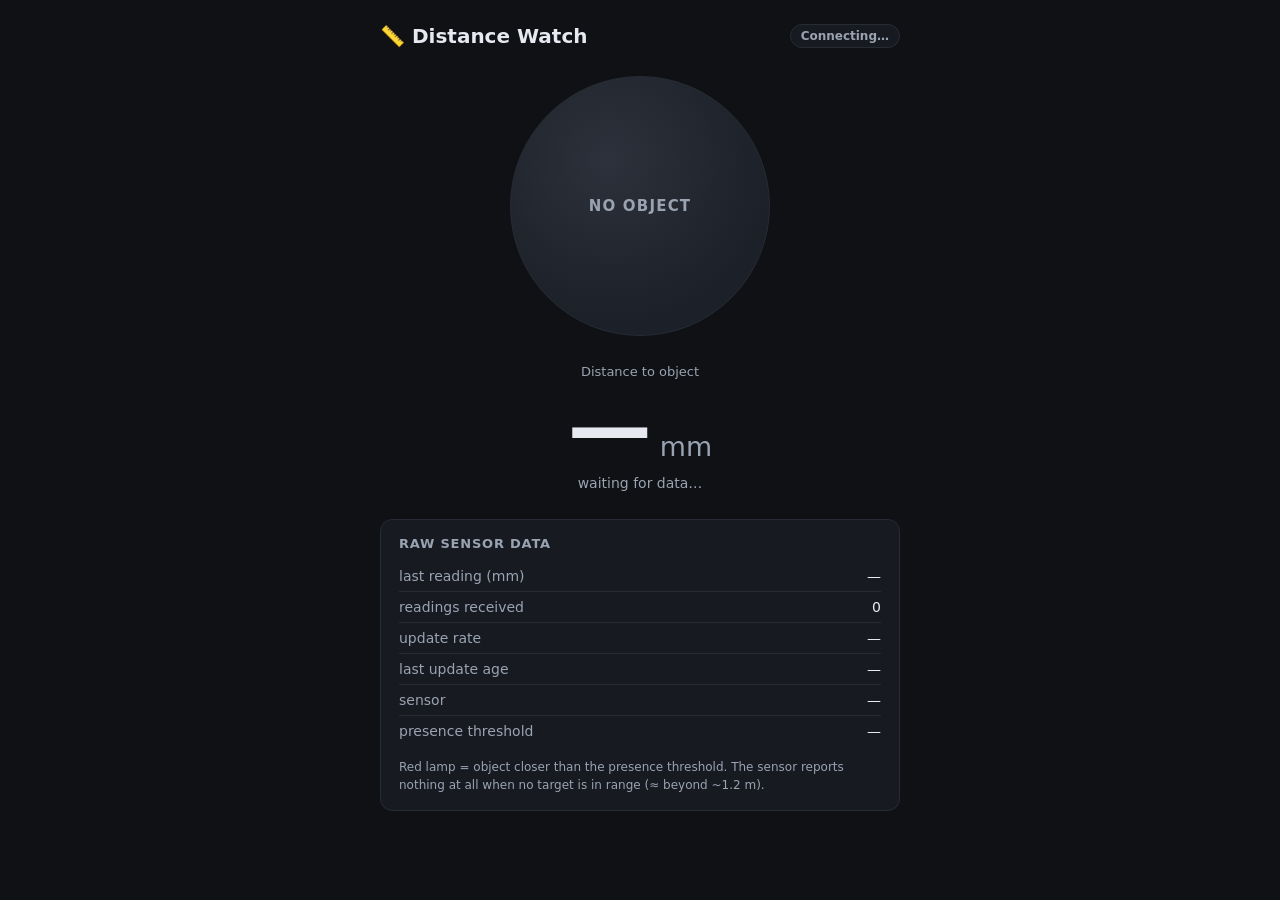
==== distance-watch/assets/index.html @ 2afe76ec "Add distance-watch: Modulino Distance to live web dashboard MCU sketch streams ToF readings over the" ====
<!DOCTYPE html>
<html lang="en">
<head>
  <meta charset="utf-8">
  <meta name="viewport" content="width=device-width, initial-scale=1">
  <title>Distance Watch</title>
  <link rel="stylesheet" href="style.css">
</head>
<body>
  <main>
    <header>
      <h1>&#128207; Distance Watch</h1>
      <span id="conn" class="pill">Connecting&hellip;</span>
    </header>

    <section class="lamp-wrap">
      <div id="lamp" class="lamp" role="status">
        <span id="lamp-label">NO OBJECT</span>
      </div>
    </section>

    <section class="stat">
      <div class="stat-label">Distance to object</div>
      <div class="stat-value"><span id="mm">&mdash;</span><span class="unit">mm</span></div>
      <div id="sub" class="stat-sub">waiting for data&hellip;</div>
    </section>

    <section class="raw">
      <h2>Raw sensor data</h2>
      <table>
        <tbody>
          <tr><th scope="row">last reading (mm)</th><td id="raw-mm">&mdash;</td></tr>
          <tr><th scope="row">readings received</th><td id="raw-count">0</td></tr>
          <tr><th scope="row">update rate</th><td id="raw-hz">&mdash;</td></tr>
          <tr><th scope="row">last update age</th><td id="raw-age">&mdash;</td></tr>
          <tr><th scope="row">sensor</th><td id="raw-sensor">&mdash;</td></tr>
          <tr><th scope="row">presence threshold</th><td id="raw-thr">&mdash;</td></tr>
        </tbody>
      </table>
      <p class="hint">Red lamp = object closer than the presence threshold. The sensor reports
        nothing at all when no target is in range (&asymp; beyond ~1.2 m).</p>
    </section>
  </main>

  <script src="libs/socket.io.min.js"></script>
  <script src="libs/arduino.js"></script>
  <script src="app.js"></script>
</body>
</html>
---- distance-watch/assets/style.css ----
:root {
  --bg: #0f1115;
  --panel: #171a21;
  --line: #262b35;
  --ink: #e6e9ef;
  --muted: #9aa3b2;
  --ok: #46a758;
  --warn: #f5a524;
  --red: #e5484d;
  --red-hot: #ff6b6b;
}

* { box-sizing: border-box; margin: 0; padding: 0; }

body {
  background: var(--bg);
  color: var(--ink);
  font-family: system-ui, -apple-system, "Segoe UI", Roboto, sans-serif;
  min-height: 100vh;
  display: flex;
  justify-content: center;
}

main {
  width: min(560px, 100%);
  padding: 24px 20px 48px;
  display: flex;
  flex-direction: column;
  gap: 28px;
}

header {
  display: flex;
  align-items: center;
  justify-content: space-between;
  gap: 12px;
}

h1 { font-size: 20px; font-weight: 600; }

.pill {
  font-size: 12px;
  font-weight: 600;
  padding: 4px 10px;
  border-radius: 999px;
  background: var(--panel);
  border: 1px solid var(--line);
  color: var(--muted);
}
.pill.ok  { color: var(--ok);  border-color: color-mix(in srgb, var(--ok) 40%, transparent); }
.pill.bad { color: var(--warn); border-color: color-mix(in srgb, var(--warn) 40%, transparent); }

/* The lamp */
.lamp-wrap { display: flex; justify-content: center; }

.lamp {
  width: clamp(200px, 60vw, 260px);
  aspect-ratio: 1;
  border-radius: 50%;
  display: flex;
  align-items: center;
  justify-content: center;
  text-align: center;
  padding: 24px;
  background: radial-gradient(circle at 38% 32%, #2c313b, #1c2028 70%);
  border: 1px solid var(--line);
  transition: box-shadow 0.25s ease, background 0.25s ease;
}

.lamp span {
  font-size: 15px;
  font-weight: 700;
  letter-spacing: 0.08em;
  color: var(--muted);
  transition: color 0.25s ease;
}

.lamp.on {
  background: radial-gradient(circle at 38% 32%, var(--red-hot), var(--red) 72%);
  border-color: var(--red);
  box-shadow:
    0 0 40px 8px  color-mix(in srgb, var(--red) 60%, transparent),
    0 0 110px 36px color-mix(in srgb, var(--red) 32%, transparent);
  animation: pulse 1.4s ease-in-out infinite;
}
.lamp.on span { color: #fff; }

.lamp.warn span { color: var(--warn); }

@keyframes pulse {
  50% {
    box-shadow:
      0 0 52px 12px color-mix(in srgb, var(--red) 70%, transparent),
      0 0 140px 48px color-mix(in srgb, var(--red) 40%, transparent);
  }
}

@media (prefers-reduced-motion: reduce) {
  .lamp.on { animation: none; }
}

/* The stat tile */
.stat { text-align: center; }

.stat-label {
  font-size: 13px;
  color: var(--muted);
  margin-bottom: 4px;
}

.stat-value {
  font-size: clamp(56px, 16vw, 84px);
  font-weight: 600;
  line-height: 1.05;
}

.stat-value .unit {
  font-size: 0.32em;
  font-weight: 500;
  color: var(--muted);
  margin-left: 8px;
}

.stat-sub {
  font-size: 14px;
  color: var(--muted);
  margin-top: 4px;
}

/* Raw data */
.raw {
  background: var(--panel);
  border: 1px solid var(--line);
  border-radius: 12px;
  padding: 16px 18px;
}

.raw h2 {
  font-size: 13px;
  font-weight: 600;
  color: var(--muted);
  text-transform: uppercase;
  letter-spacing: 0.06em;
  margin-bottom: 10px;
}

.raw table { width: 100%; border-collapse: collapse; }

.raw th, .raw td {
  padding: 7px 0;
  border-bottom: 1px solid var(--line);
  font-size: 14px;
}
.raw tr:last-child th, .raw tr:last-child td { border-bottom: none; }

.raw th {
  text-align: left;
  font-weight: 500;
  color: var(--muted);
}

.raw td {
  text-align: right;
  font-variant-numeric: tabular-nums;
}

.hint {
  margin-top: 12px;
  font-size: 12px;
  color: var(--muted);
  line-height: 1.5;
}
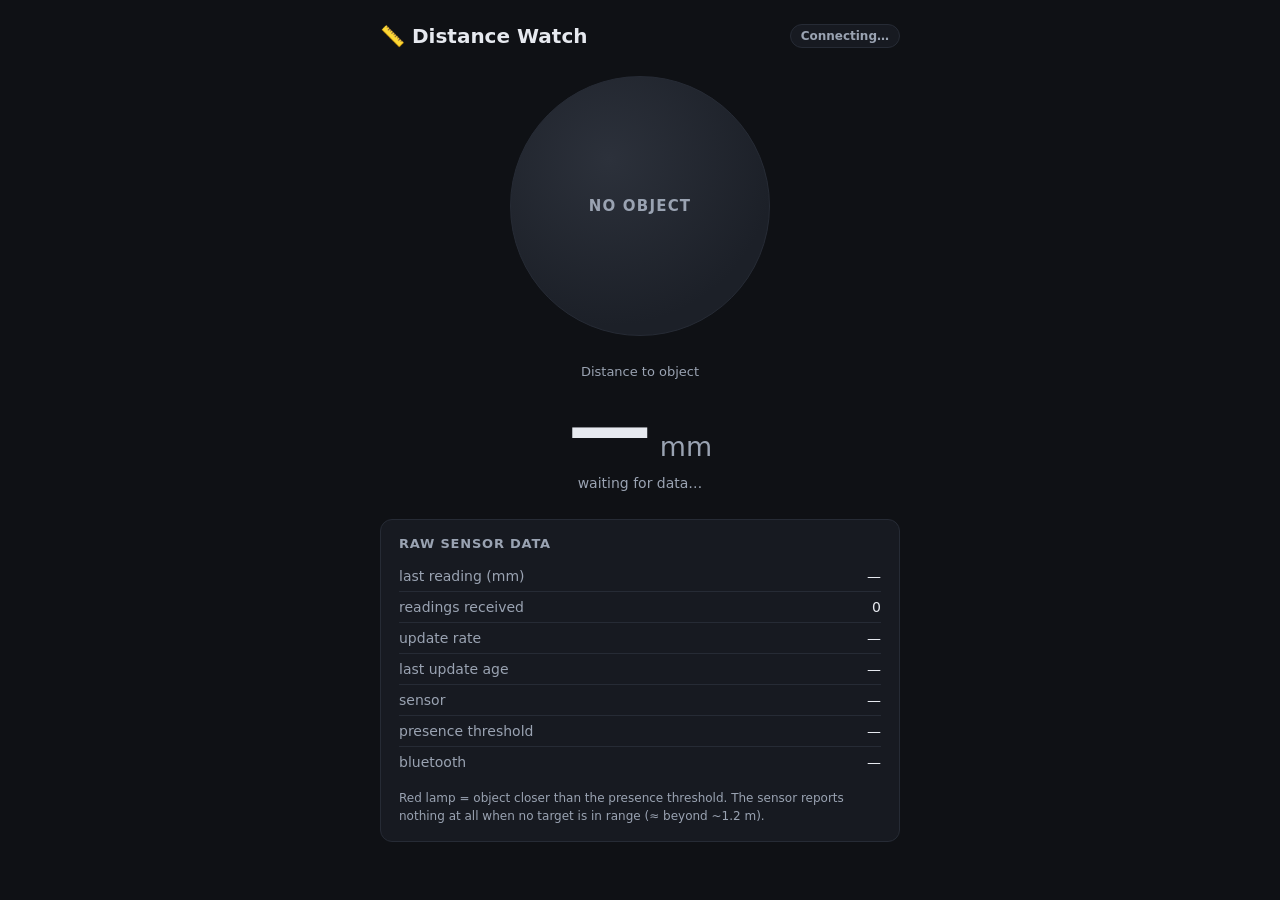
==== commit 45d604c1: "Add two-way BLE phone link via host-side Nordic UART bridge ble-bridge/ble_bridge.py (systemd user s" ====
--- a/distance-watch/assets/index.html
+++ b/distance-watch/assets/index.html
@@ -25,6 +25,11 @@
       <div id="sub" class="stat-sub">waiting for data&hellip;</div>
     </section>
 
+    <section id="phone-card" class="phone hidden">
+      <div class="phone-label">Message from phone</div>
+      <div id="phone-msg" class="phone-msg"></div>
+    </section>
+
     <section class="raw">
       <h2>Raw sensor data</h2>
       <table>
@@ -35,6 +40,7 @@
           <tr><th scope="row">last update age</th><td id="raw-age">&mdash;</td></tr>
           <tr><th scope="row">sensor</th><td id="raw-sensor">&mdash;</td></tr>
           <tr><th scope="row">presence threshold</th><td id="raw-thr">&mdash;</td></tr>
+          <tr><th scope="row">bluetooth</th><td id="raw-bt">&mdash;</td></tr>
         </tbody>
       </table>
       <p class="hint">Red lamp = object closer than the presence threshold. The sensor reports
--- a/distance-watch/assets/style.css
+++ b/distance-watch/assets/style.css
@@ -127,6 +127,30 @@
   margin-top: 4px;
 }
 
+/* Message from phone */
+.hidden { display: none; }
+
+.phone {
+  background: var(--panel);
+  border: 1px solid color-mix(in srgb, var(--ok) 35%, var(--line));
+  border-radius: 12px;
+  padding: 14px 18px;
+}
+
+.phone-label {
+  font-size: 12px;
+  font-weight: 600;
+  color: var(--ok);
+  text-transform: uppercase;
+  letter-spacing: 0.06em;
+  margin-bottom: 6px;
+}
+
+.phone-msg {
+  font-size: 16px;
+  overflow-wrap: anywhere;
+}
+
 /* Raw data */
 .raw {
   background: var(--panel);
